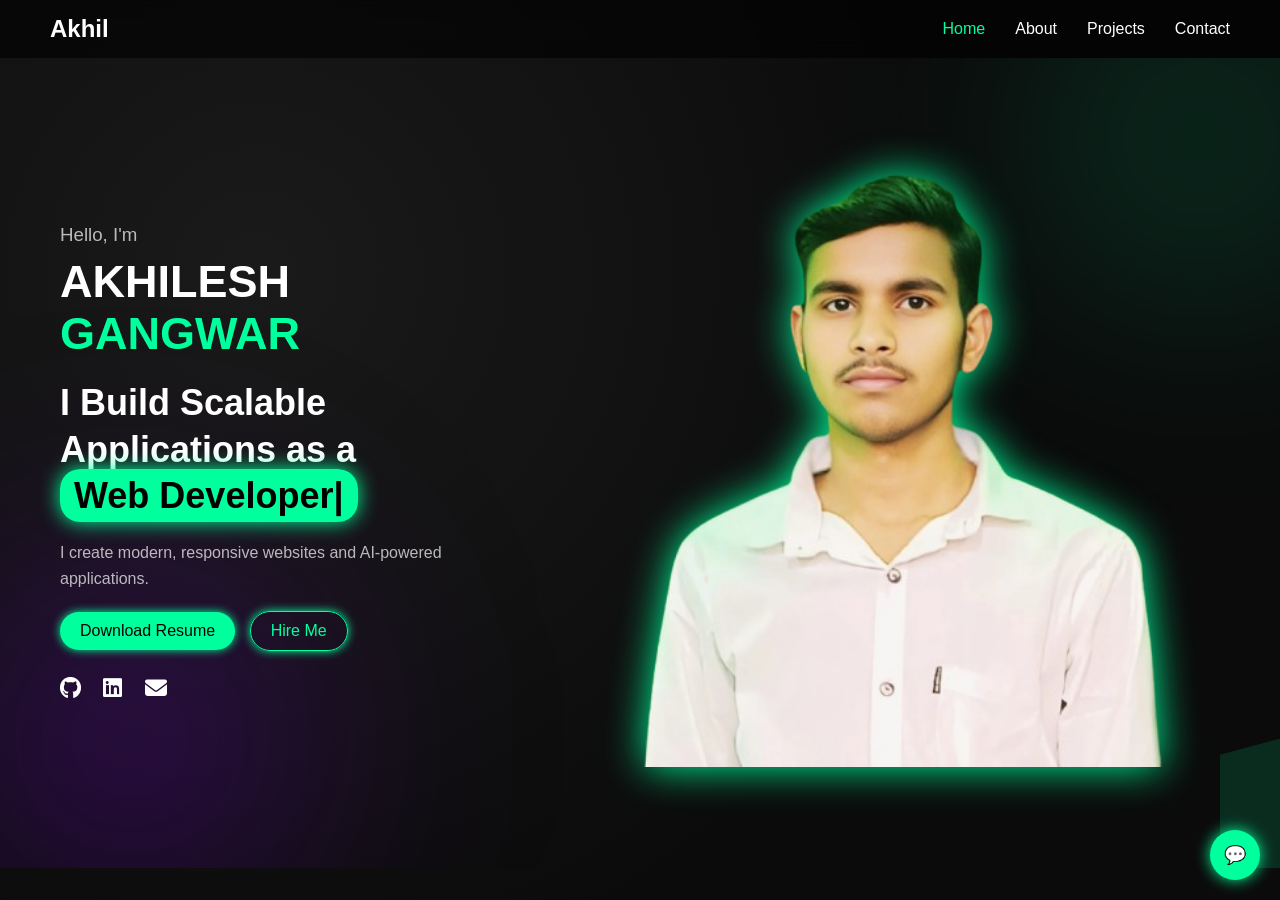
==== index.html @ a75d5418 "Add files via upload" ====
<!DOCTYPE html>
<html lang="en">
<head>
  <meta charset="UTF-8">
  <title>Akhil Portfolio</title>
  <meta name="viewport" content="width=device-width, initial-scale=1.0">

  <!-- Icons -->
  <link rel="stylesheet" href="https://cdnjs.cloudflare.com/ajax/libs/font-awesome/6.5.0/css/all.min.css">

  <link rel="stylesheet" href="style.css">
</head>
<body>

<!-- NAVBAR -->
<nav id="navbar">
  <h2 class="logo">Akhil</h2>

  <ul id="nav-links">
    <li><a href="index.html" class="nav-link active">Home</a></li>
    <li><a href="About.html" class="nav-link">About</a></li>
    <li><a href="projects.html" class="nav-link">Projects</a></li>
    <li><a href="contact.html" class="nav-link">Contact</a></li>
  </ul>

  <!-- Mobile Menu -->
  <div class="menu-toggle" onclick="toggleMenu()">
    ☰
  </div>
</nav>


<!-- HERO -->
<section class="hero">

  <div class="left">
    <h3>Hello, I'm</h3>
    <h1>AKHILESH <span>GANGWAR</span></h1>

    <h2>
      I Build Scalable Applications as a <br>
      <span class="highlight typing"></span>
    </h2>

    <p>
      I create modern, responsive websites and AI-powered applications.
    </p>

    <!-- Buttons -->
    <div class="buttons">
      <a href="#" class="btn">Download Resume</a>
      <a href="#" class="btn outline">Hire Me</a>
    </div>

    <!-- Icons -->
    <div class="icons">
      <a href="https://github.com/Akhil-Techhub"><i class="fab fa-github"></i></a>
      <a href="https://www.linkedin.com/in/akhilesh-gangwar-0749462a2"><i class="fab fa-linkedin"></i></a>
      <a href="mailto:akhil.techhub@gmail.com"><i class="fas fa-envelope"></i></a>
    </div>
  </div>

  <!-- RIGHT IMAGE -->
  <div class="right">
    <img src="Image.png" alt="Akhil">

  <!-- Wave SVG -->
  <svg class="wave" viewBox="0 0 1440 320">
    <path fill="#00ff9d22" d="M0,192L80,170.7C160,149,320,107,480,112C640,117,800,171,960,186.7C1120,203,1280,181,1360,170.7L1440,160V320H0Z"></path>
  </svg>

</section>

<!-- CHAT BUTTON -->
<div class="chat-toggle" onclick="toggleChat()">💬</div>

<!-- CHAT BOX -->
<div class="chat-box" id="chatBox">
  <div class="chat-header">
    AI Assistant
    <span onclick="toggleChat()">✖</span>
  </div>

  <div class="chat-body" id="chatBody">
    <p>Hello! Ask me anything 👋</p>
  </div>

  <div class="chat-input">
    <input type="text" id="userInput" placeholder="Type message...">
    <button onclick="sendMessage()">➤</button>
  </div>
</div>

<script src="script.js"></script>
</body>
</html>
---- style.css ----
* {
  margin: 0;
  padding: 0;
  box-sizing: border-box;
  font-family: 'Poppins', sans-serif;
}

/* BODY BACKGROUND (Exact Style) */
body {
  color: white;
  background: radial-gradient(circle at 20% 30%, #1a1a1a, #0b0b0b 60%),
              linear-gradient(120deg, #0b0b0b, #111);
  min-height: 100vh;
  overflow-x: hidden;
}

/* NAVBAR */
/* NAVBAR */
#navbar {
  position: sticky;
  top: 0;
  z-index: 1000;

  display: flex;
  justify-content: space-between;
  align-items: center;

  padding: 15px 50px;

  backdrop-filter: blur(10px);
  background: rgba(0, 0, 0, 0.6);
}

/* LINKS */
#nav-links {
  display: flex;
  gap: 30px;
  list-style: none;
}

.nav-link {
  text-decoration: none;
  color: white;
  position: relative;
  transition: 0.3s;
}

/* Hover underline */
.nav-link::after {
  content: "";
  position: absolute;
  width: 0%;
  height: 2px;
  background: #00ff9d;
  left: 0;
  bottom: -5px;
  transition: 0.3s;
}

.nav-link:hover::after {
  width: 100%;
}

/* ACTIVE LINK */
.nav-link.active {
  color: #00ff9d;
}

/* MOBILE MENU */
.menu-toggle {
  display: none;
  font-size: 24px;
  cursor: pointer;
}

/* MOBILE */
@media (max-width: 768px) {
  #nav-links {
    position: absolute;
    top: 60px;
    right: 0;
    background: #111;
    flex-direction: column;
    width: 200px;
    display: none;
    padding: 20px;
  }

  #nav-links.show {
    display: flex;
  }

  .menu-toggle {
    display: block;
  }
}

/* HERO SECTION */
.hero {
  position: relative;
  height: 90vh;
  display: flex;
  align-items: center;
  padding: 60px;
  overflow: hidden;
}

/* LEFT TEXT */
.left {
  max-width: 600px;
  z-index: 2;
}

.left h3 {
  font-weight: 400;
  opacity: 0.7;
}

.left h1 {
  font-size: 45px;
  margin: 10px 0;
}

.left h1 span {
  color: #00ff9d;
}

.left h2 {
  font-size: 36px;
  line-height: 1.3;
  margin: 20px 0;
}

/* HIGHLIGHT TEXT */
.highlight {
  background: #00ff9d;
  color: black;
  padding: 6px 14px;
  border-radius: 20px;
  box-shadow: 0 0 20px #00ff9d;
}

/* DESCRIPTION */
.left p {
  opacity: 0.7;
  margin-top: 10px;
  line-height: 1.6;
}

/* SOCIAL ICONS */
.icons {
  margin-top: 25px;
}

.icons a {
  color: white;
  margin-right: 18px;
  font-size: 22px;
  transition: 0.3s;
}

.icons a:hover {
  color: #00ff9d;
  transform: scale(1.2);
}

/* GLOW EFFECTS */
.hero::before {
  content: "";
  position: absolute;
  width: 500px;
  height: 500px;
  background: radial-gradient(circle, rgba(140, 0, 255, 0.4), transparent 70%);
  bottom: -120px;
  left: -120px;
  filter: blur(120px);
}

.hero::after {
  content: "";
  position: absolute;
  width: 400px;
  height: 400px;
  background: radial-gradient(circle, rgba(0, 255, 157, 0.3), transparent 70%);
  top: -120px;
  right: -120px;
  filter: blur(120px);
}
.hero {
  display: flex;
  justify-content: space-between;
  align-items: center;
}

.right img {
  width: 700px;
  border-radius: 20px;
  filter: drop-shadow(0 0 20px #00ff9d);
}
.right img:hover {
  transform: scale(1.05);
}

@media (max-width: 768px) {
  .hero {
    flex-direction: column;
    text-align: center;
  }

  .right img {
    margin-top: 20px;
  }
}

/* CHAT BUTTON */
.chat-toggle {
  position: fixed;
  bottom: 20px;
  right: 20px;
  background: #00ff9d;
  color: black;
  padding: 14px;
  border-radius: 50%;
  cursor: pointer;
  font-size: 18px;
  box-shadow: 0 0 15px #00ff9d;
  transition: 0.3s;
}

.chat-toggle:hover {
  transform: scale(1.1);
}

/* CHAT BOX */
.chat-box {
  position: fixed;
  right: 20px;
  bottom: 80px;
  width: 320px;
  background: #121212;
  border-radius: 15px;
  display: none;
  overflow: hidden;
  box-shadow: 0 0 25px rgba(0, 255, 157, 0.2);
}

/* CHAT HEADER */
.chat-header {
  background: #00ff9d;
  color: black;
  padding: 12px;
  display: flex;
  justify-content: space-between;
  font-weight: bold;
}

/* CHAT BODY */
.chat-body {
  padding: 15px;
}

.chat-body p {
  margin-bottom: 10px;
  opacity: 0.8;
}

.chat-body button {
  margin: 5px 5px 0 0;
  padding: 6px 12px;
  background: #00ff9d;
  border: none;
  border-radius: 10px;
  cursor: pointer;
  transition: 0.3s;
}

.chat-body button:hover {
  background: #00cc7a;
}

/* CHAT INPUT */
.chat-input {
  display: flex;
  border-top: 1px solid #333;
}

.chat-input input {
  flex: 1;
  padding: 10px;
  border: none;
  background: #0b0b0b;
  color: white;
  outline: none;
}

.chat-input button {
  background: #00ff9d;
  border: none;
  padding: 10px 14px;
  cursor: pointer;
}

/* RESPONSIVE */
@media (max-width: 768px) {
  nav {
    padding: 20px;
  }

  .hero {
    padding: 20px;
  }

  .left h1 {
    font-size: 30px;
  }

  .left h2 {
    font-size: 24px;
  }
}
/* Buttons */
.buttons {
  margin-top: 20px;
}

.btn {
  display: inline-block;
  padding: 10px 20px;
  background: #00ff9d;
  color: black;
  border-radius: 25px;
  text-decoration: none;
  margin-right: 10px;
  box-shadow: 0 0 10px #00ff9d;
}

.btn.outline {
  background: transparent;
  border: 1px solid #00ff9d;
  color: #00ff9d;
}

/* Typing cursor */
.typing::after {
  content: "|";
  animation: blink 1s infinite;
}

@keyframes blink {
  50% { opacity: 0; }
}

/* Wave */
.wave {
  position: absolute;
  bottom: 0;
  width: 100%;
}
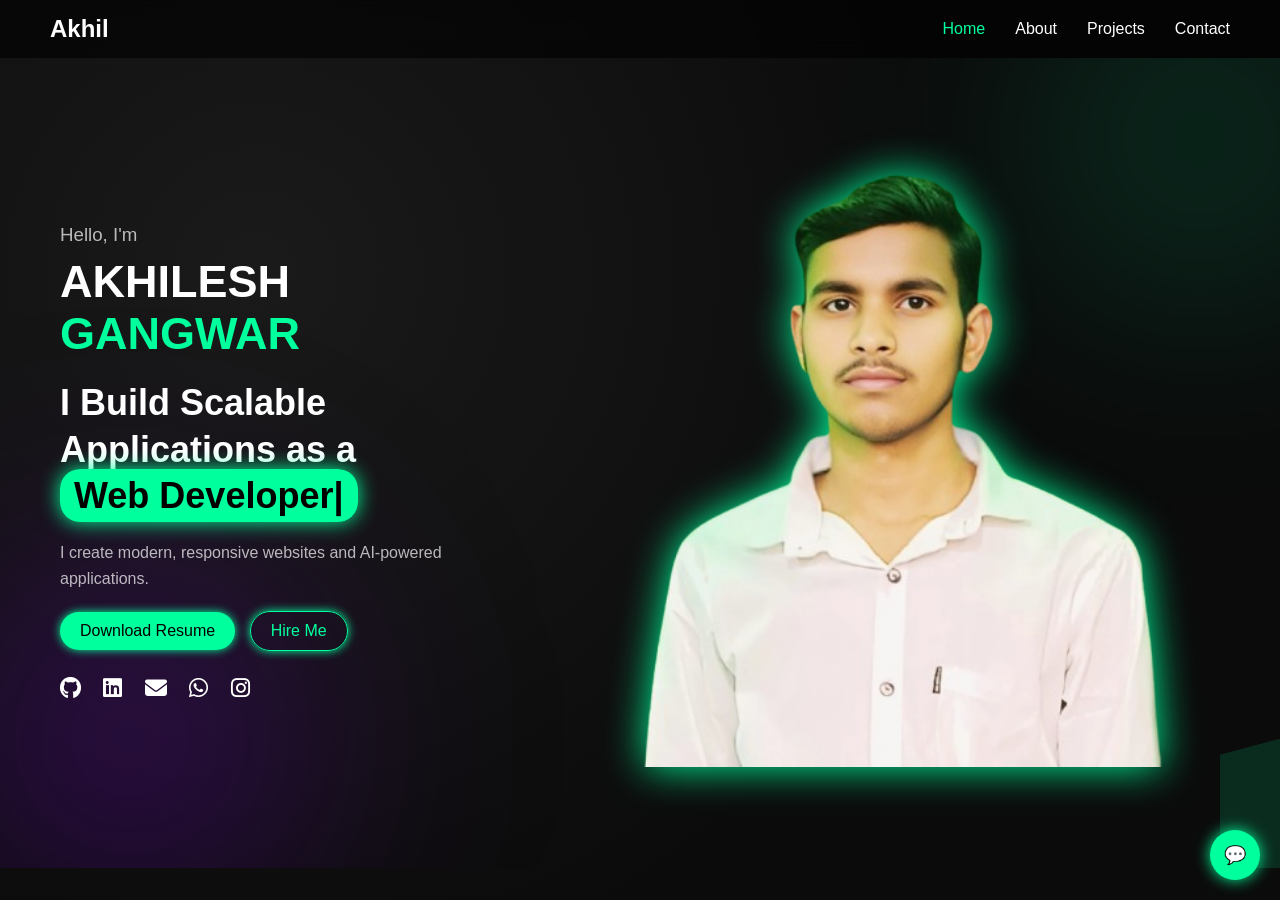
==== commit bc81a836: "Revise index.html with new links and button updates Updated social media links and modified button a" ====
--- a/index.html
+++ b/index.html
@@ -48,8 +48,8 @@
 
     <!-- Buttons -->
     <div class="buttons">
-      <a href="#" class="btn">Download Resume</a>
-      <a href="#" class="btn outline">Hire Me</a>
+      <a href="Resume.pdf" class="btn">Download Resume</a>
+      <a href="contact.html" class="btn outline">Hire Me</a>
     </div>
 
     <!-- Icons -->
@@ -57,6 +57,8 @@
       <a href="https://github.com/Akhil-Techhub"><i class="fab fa-github"></i></a>
       <a href="https://www.linkedin.com/in/akhilesh-gangwar-0749462a2"><i class="fab fa-linkedin"></i></a>
       <a href="mailto:akhil.techhub@gmail.com"><i class="fas fa-envelope"></i></a>
+      <a href="https://wa.me/917900385975" target="_blank"><i class="fab fa-whatsapp"></i></a>
+      <a href="https://instagram.com/akhil.techhub/" target="_blank"><i class="fab fa-instagram"></i></a>
     </div>
   </div>
 
@@ -93,4 +95,4 @@
 
 <script src="script.js"></script>
 </body>
-</html>+</html>
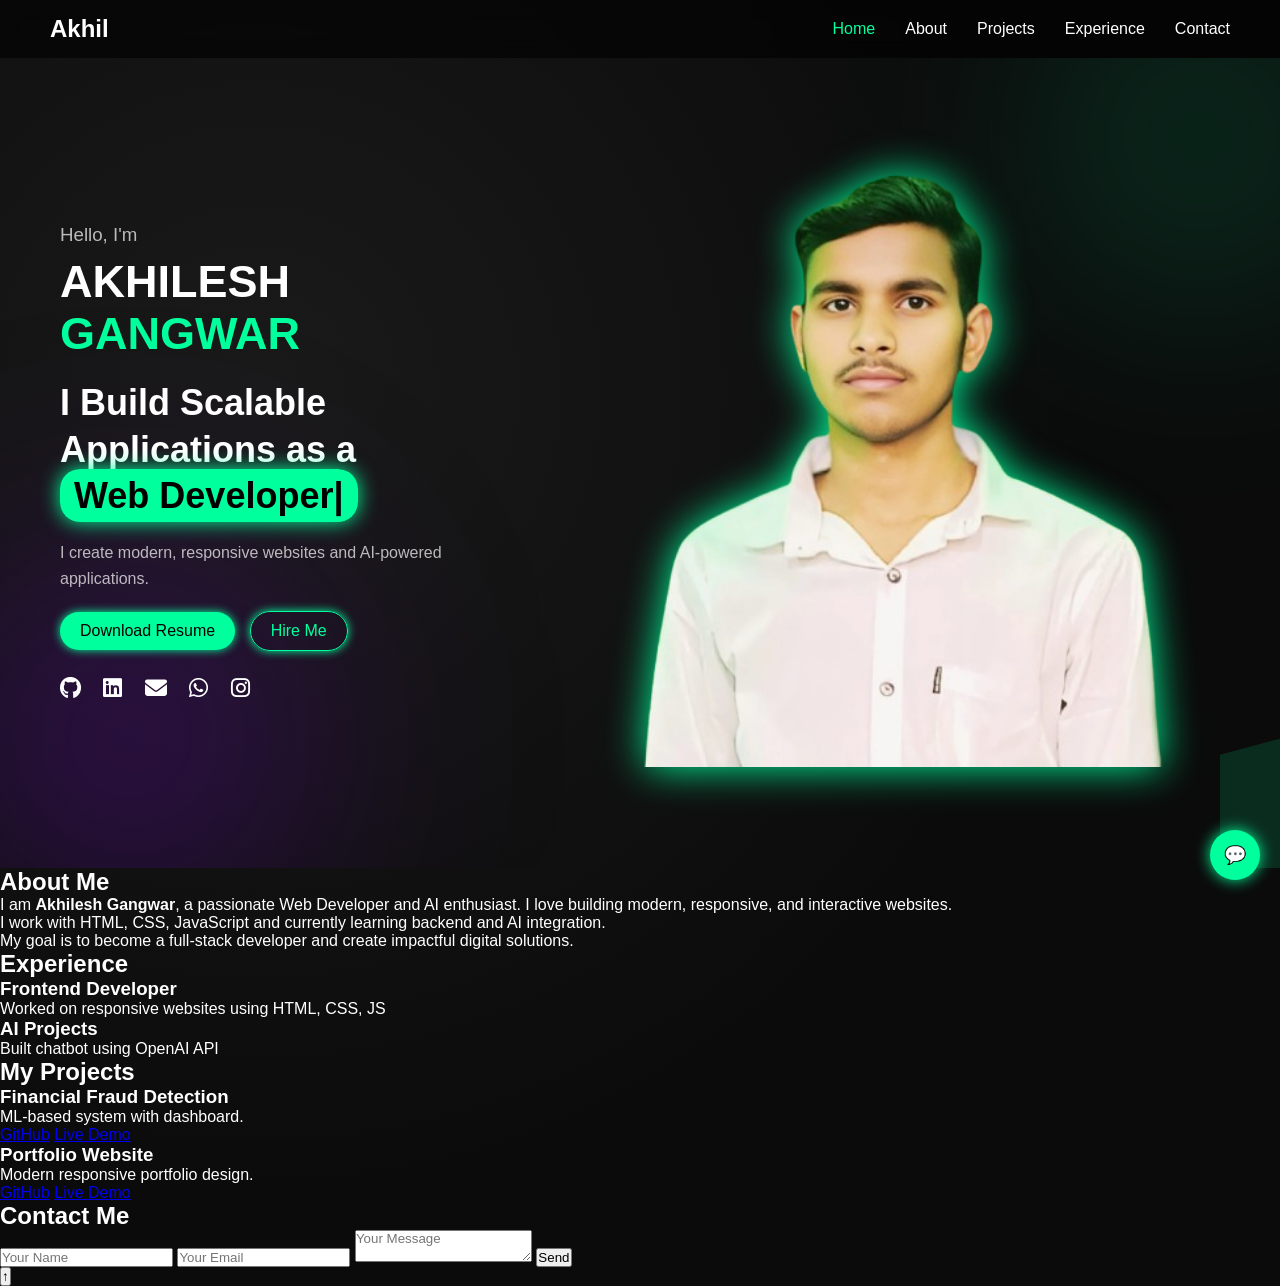
==== commit 7f4d90da: "Refactor index.html structure and navigation links" ====
--- a/index.html
+++ b/index.html
@@ -17,10 +17,12 @@
   <h2 class="logo">Akhil</h2>
 
   <ul id="nav-links">
-    <li><a href="index.html" class="nav-link active">Home</a></li>
-    <li><a href="About.html" class="nav-link">About</a></li>
-    <li><a href="projects.html" class="nav-link">Projects</a></li>
-    <li><a href="contact.html" class="nav-link">Contact</a></li>
+      <li><a href="#home" class="nav-link active">Home</a></li>
+    <li><a href="#about" class="nav-link">About</a></li>
+    <li><a href="#projects" class="nav-link">Projects</a></li>
+    <li><a href="#experience" class="nav-link">Experience</a></li>
+    <li><a href="#contact" class="nav-link">Contact</a></li>
+     
   </ul>
 
   <!-- Mobile Menu -->
@@ -31,7 +33,7 @@
 
 
 <!-- HERO -->
-<section class="hero">
+<section id="home" class="hero">
 
   <div class="left">
     <h3>Hello, I'm</h3>
@@ -45,11 +47,11 @@
     <p>
       I create modern, responsive websites and AI-powered applications.
     </p>
-
+   
     <!-- Buttons -->
     <div class="buttons">
       <a href="Resume.pdf" class="btn">Download Resume</a>
-      <a href="contact.html" class="btn outline">Hire Me</a>
+      <a href="mailto:akhil.techhub@gmail.com" class="btn outline">Hire Me</a>
     </div>
 
     <!-- Icons -->
@@ -70,8 +72,95 @@
   <svg class="wave" viewBox="0 0 1440 320">
     <path fill="#00ff9d22" d="M0,192L80,170.7C160,149,320,107,480,112C640,117,800,171,960,186.7C1120,203,1280,181,1360,170.7L1440,160V320H0Z"></path>
   </svg>
+  
+</section>
+
+<!-- ================= ABOUT ================= -->
+<section id="about" class="section">
+  <h1>About Me</h1>
+
+  <div class="about-container">
+    <div class="about-text">
+      <p>
+        I am <strong>Akhilesh Gangwar</strong>, a passionate Web Developer and AI enthusiast.
+        I love building modern, responsive, and interactive websites.
+      </p>
+
+      <p>
+        I work with HTML, CSS, JavaScript and currently learning backend and AI integration.
+      </p>
+
+      <p>
+        My goal is to become a full-stack developer and create impactful digital solutions.
+      </p>
+    </div>
+  </div>
+</section>
+
+<!-- ================= EXPERIENCE ================= -->
+<section id="experience" class="section">
+  <h1>Experience</h1>
+  <div class="card">
+    <h3>Frontend Developer</h3>
+    <p>Worked on responsive websites using HTML, CSS, JS</p>
+  </div>
+
+  <div class="card">
+    <h3>AI Projects</h3>
+    <p>Built chatbot using OpenAI API</p>
+  </div>
+</section>
+
+<section id="projects" class="section">
+
+    <h2>My Projects  </h2>
+
+    <div class="projects">
+
+        <!-- PROJECT 1 -->
+        <div class="card">
+            <h3>Financial Fraud Detection</h3>
+            <p>ML-based system with dashboard.</p>
+
+            <div class="project-links">
+                <a href="#">GitHub</a>
+                <a href="#">Live Demo</a>
+            </div>
+        </div>
+
+        <!-- PROJECT 2 -->
+        <div class="card">
+            <h3>Portfolio Website</h3>
+            <p>Modern responsive portfolio design.</p>
+
+            <div class="project-links">
+                <a href="#">GitHub</a>
+                <a href="#">Live Demo</a>
+            </div>
+        </div>
+
+    </div>
 
 </section>
+
+  </div>
+</section>
+
+<!-- ================= CONTACT ================= -->
+<section id="contact" class="section">
+  <h1>Contact Me</h1>
+
+  <form>
+    <input type="text" placeholder="Your Name" required>
+    <input type="email" placeholder="Your Email" required>
+    <textarea placeholder="Your Message"></textarea>
+    <button type="submit">Send</button>
+  </form>
+
+</section>
+
+<!-- ================= SCROLL BUTTON ================= -->
+<button id="scrollTopBtn">↑</button>
 
 <!-- CHAT BUTTON -->
 <div class="chat-toggle" onclick="toggleChat()">💬</div>
@@ -93,6 +182,7 @@
   </div>
 </div>
 
+
 <script src="script.js"></script>
 </body>
 </html>
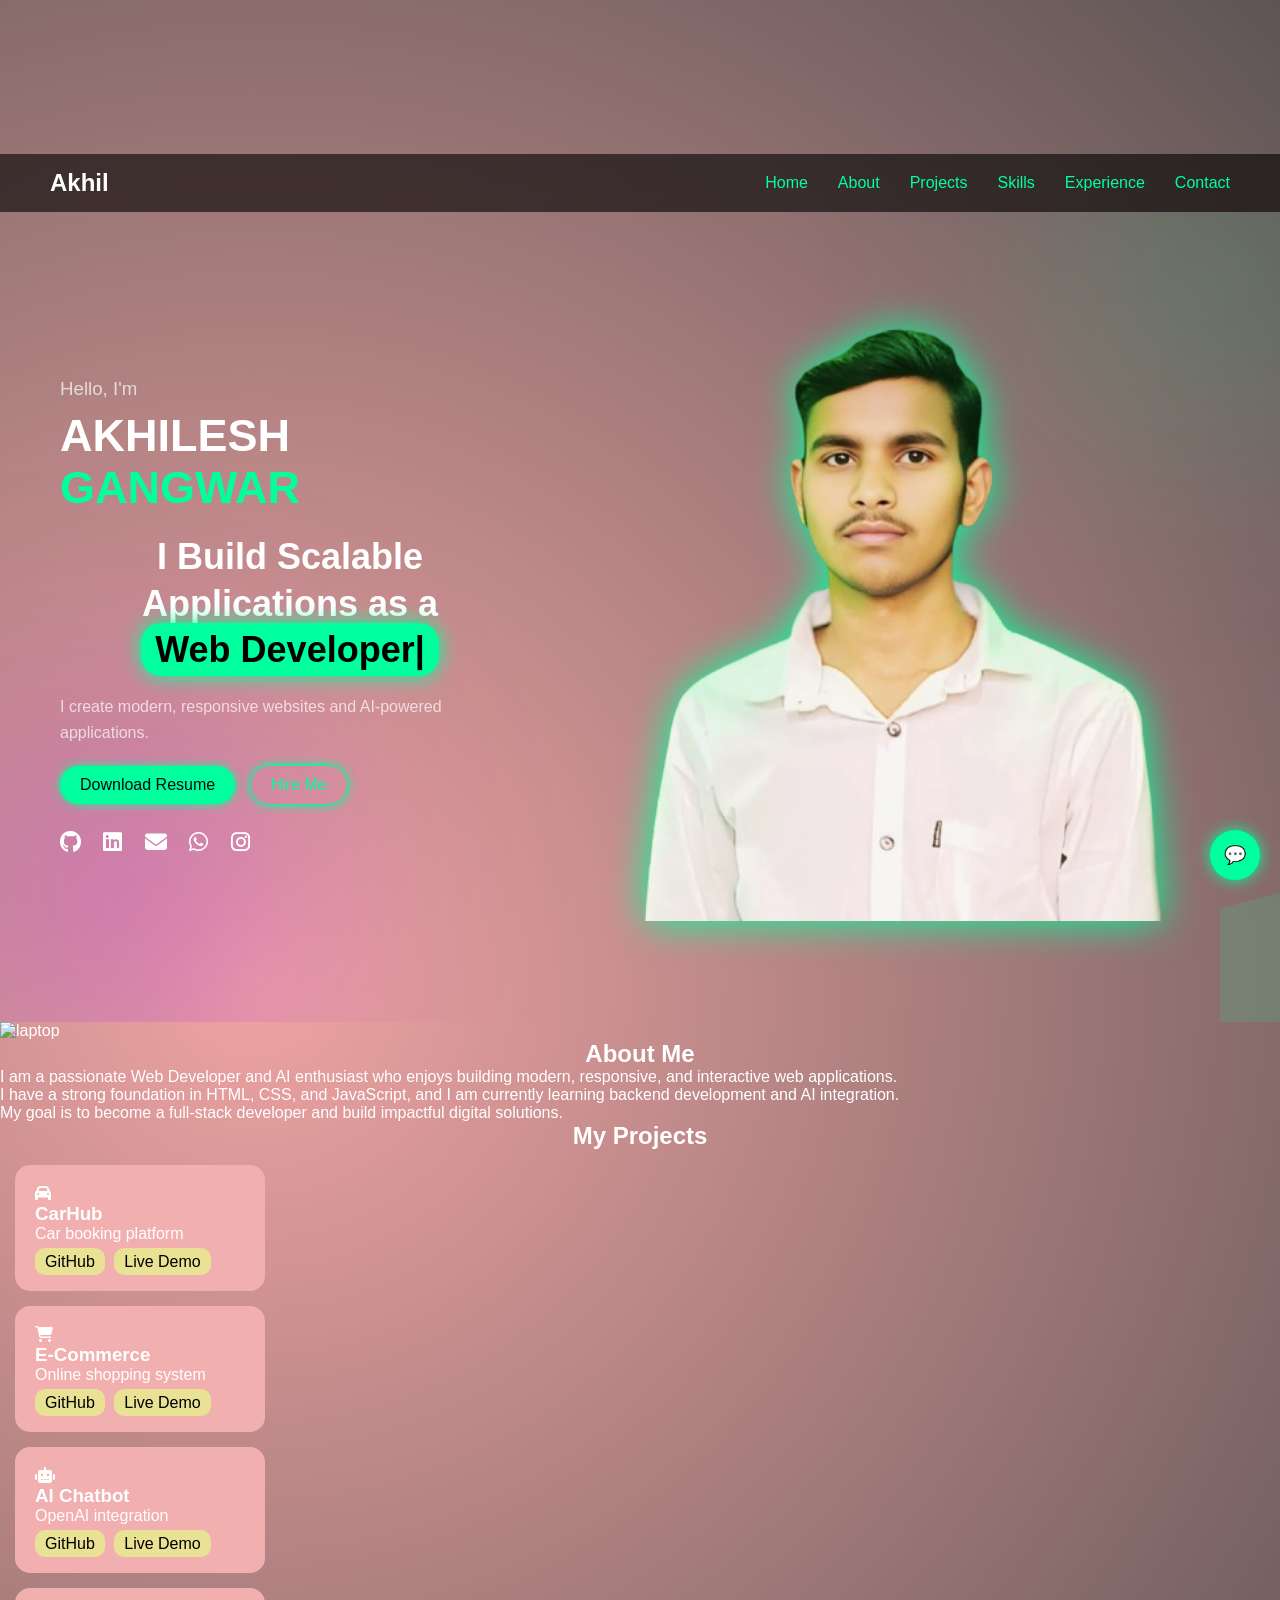
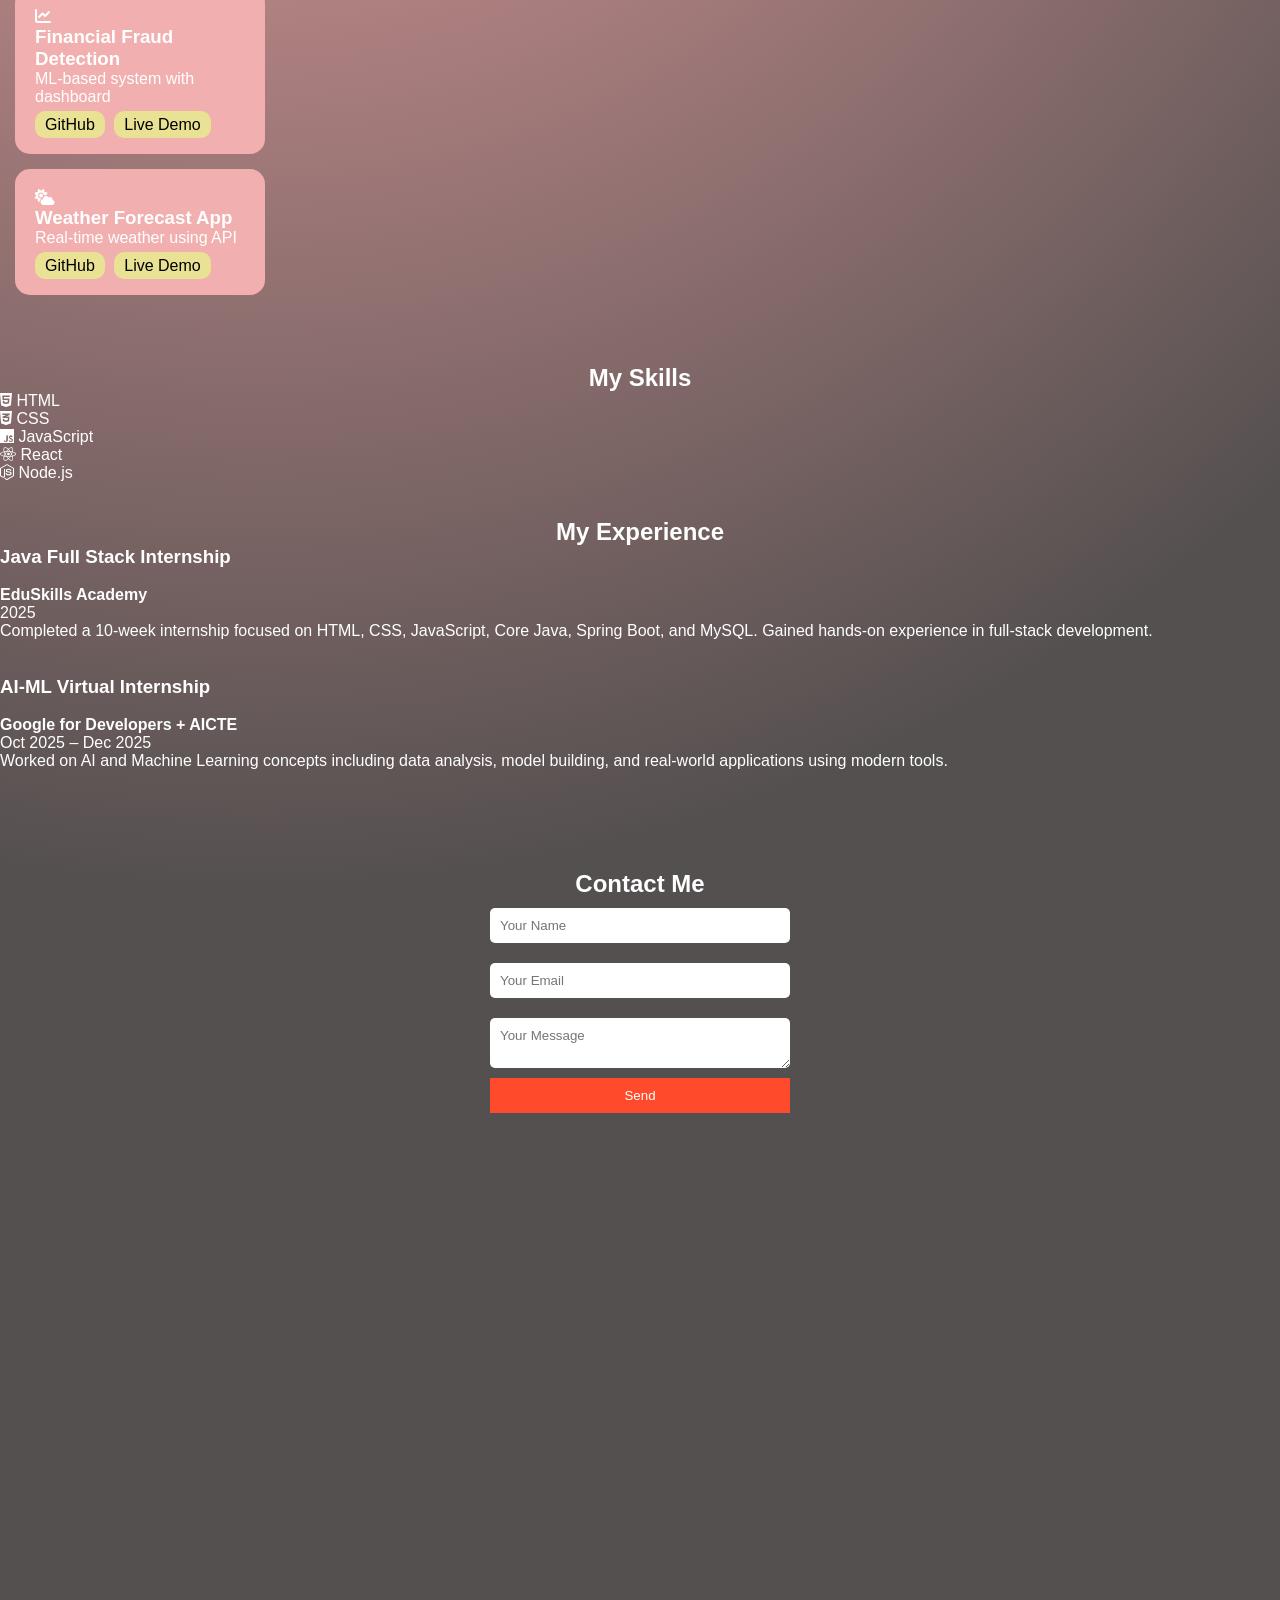
==== commit 40252915: "Revamp index.html with new layout and sections Updated the portfolio page with new content and struc" ====
--- a/index.html
+++ b/index.html
@@ -1,16 +1,21 @@
 <!DOCTYPE html>
 <html lang="en">
 <head>
-  <meta charset="UTF-8">
-  <title>Akhil Portfolio</title>
-  <meta name="viewport" content="width=device-width, initial-scale=1.0">
-
-  <!-- Icons -->
-  <link rel="stylesheet" href="https://cdnjs.cloudflare.com/ajax/libs/font-awesome/6.5.0/css/all.min.css">
-
-  <link rel="stylesheet" href="style.css">
+<meta charset="UTF-8">
+<meta name="viewport" content="width=device-width, initial-scale=1.0">
+<title>Akhilesh Gangwar</title>
+
+<link rel="stylesheet" href="style.css">
+
+<!-- Icons -->
+<link href="https://cdnjs.cloudflare.com/ajax/libs/font-awesome/6.5.0/css/all.min.css" rel="stylesheet">
+
 </head>
+
 <body>
+
+<!-- 🔥 Background -->
+<canvas id="bg"></canvas>
 
 <!-- NAVBAR -->
 <nav id="navbar">
@@ -20,6 +25,7 @@
       <li><a href="#home" class="nav-link active">Home</a></li>
     <li><a href="#about" class="nav-link">About</a></li>
     <li><a href="#projects" class="nav-link">Projects</a></li>
+    <li><a href="#skills" class="nav-link">Skills</a></li>
     <li><a href="#experience" class="nav-link">Experience</a></li>
     <li><a href="#contact" class="nav-link">Contact</a></li>
      
@@ -76,77 +82,178 @@
 </section>
 
 <!-- ================= ABOUT ================= -->
-<section id="about" class="section">
-  <h1>About Me</h1>
-
-  <div class="about-container">
-    <div class="about-text">
+<section id="about" class="about-section">
+
+  <!-- LEFT SIDE -->
+  <div class="about-left">
+    <img src="laptop.webp" alt="laptop">
+  </div>
+
+  <!-- RIGHT SIDE -->
+  <div class="about-right">
+    <h2>About Me</h2>
+
+    <p>
+      I am a passionate Web Developer and AI enthusiast who enjoys building modern,
+      responsive, and interactive web applications.
+    </p>
+
+    <p>
+      I have a strong foundation in HTML, CSS, and JavaScript, and I am currently
+      learning backend development and AI integration.
+    </p>
+
+    <p>
+      My goal is to become a full-stack developer and build impactful digital solutions.
+    </p>
+  </div>
+
+</section>
+  
+  
+
+<!-- 🔹 PROJECTS -->
+<section id="projects">
+  <h2>My Projects</h2>
+
+  <div class="cards">
+
+    <!-- PROJECT 1 -->
+    <div class="card">
+      <i class="fas fa-car"></i>
+      <h3>CarHub</h3>
+      <p>Car booking platform</p>
+      <div class="project-links">
+        <a href="#">GitHub</a>
+        <a href="#">Live Demo</a>
+      </div>
+    </div>
+
+    <!-- PROJECT 2 -->
+    <div class="card">
+      <i class="fas fa-shopping-cart"></i>
+      <h3>E-Commerce</h3>
+      <p>Online shopping system</p>
+      <div class="project-links">
+        <a href="#">GitHub</a>
+        <a href="#">Live Demo</a>
+      </div>
+    </div>
+
+    <!-- PROJECT 3 -->
+    <div class="card">
+      <i class="fas fa-robot"></i>
+      <h3>AI Chatbot</h3>
+      <p>OpenAI integration</p>
+      <div class="project-links">
+        <a href="#">GitHub</a>
+        <a href="#">Live Demo</a>
+      </div>
+    </div>
+
+    <!-- PROJECT 4 -->
+    <div class="card">
+      <i class="fas fa-chart-line"></i>
+      <h3>Financial Fraud Detection</h3>
+      <p>ML-based system with dashboard</p>
+      <div class="project-links">
+        <a href="#">GitHub</a>
+        <a href="#">Live Demo</a>
+      </div>
+    </div>
+
+
+    <!-- PROJECT 5 -->
+    <div class="card">
+      <i class="fas fa-cloud-sun"></i>
+      <h3>Weather Forecast App</h3>
+      <p>Real-time weather using API</p>
+      <div class="project-links">
+        <a href="https://github.com/ohiocodehunter/skycast">GitHub</a>
+        <a href="https://skycast-och.netlify.app/">Live Demo</a>
+      </div>
+    </div>
+
+  </div>
+</section>
+<br>
+<br>
+<br>
+
+<!-- 🔹 SKILLS -->
+<section id="skills">
+  <h2>My Skills</h2>
+
+  <div class="skills">
+
+    <div class="skill">
+      <i class="fab fa-html5"></i>
+      <span>HTML</span>
+    </div>
+
+    <div class="skill">
+      <i class="fab fa-css3-alt"></i>
+      <span>CSS</span>
+    </div>
+
+    <div class="skill">
+      <i class="fab fa-js"></i>
+      <span>JavaScript</span>
+    </div>
+
+    <div class="skill">
+      <i class="fab fa-react"></i>
+      <span>React</span>
+    </div>
+
+    <div class="skill">
+      <i class="fab fa-node-js"></i>
+      <span>Node.js</span>
+    </div>
+
+  </div>
+</section>
+<br>  
+<br>
+<!-- 🔹 EXPERIENCE -->
+<section id="experience">
+  <h2>My Experience</h2>
+
+  <div class="timeline">
+
+    <!-- EXPERIENCE 1 -->
+    <div class="timeline-item">
+      <h3>Java Full Stack Internship</h3>
+      <br>
+      <p><strong>EduSkills Academy</strong></p>
+      <span>2025</span>
+
       <p>
-        I am <strong>Akhilesh Gangwar</strong>, a passionate Web Developer and AI enthusiast.
-        I love building modern, responsive, and interactive websites.
+        Completed a 10-week internship focused on HTML, CSS, JavaScript, Core Java,
+        Spring Boot, and MySQL. Gained hands-on experience in full-stack development.
       </p>
 
+    </div>
+      <br>
+      <br>
+    <!-- EXPERIENCE 2 -->
+    <div class="timeline-item">
+      <h3>AI-ML Virtual Internship</h3><br>
+      <p><strong>Google for Developers + AICTE</strong></p>
+      <span>Oct 2025 – Dec 2025</span>
+
       <p>
-        I work with HTML, CSS, JavaScript and currently learning backend and AI integration.
+        Worked on AI and Machine Learning concepts including data analysis,
+        model building, and real-world applications using modern tools.
       </p>
 
-      <p>
-        My goal is to become a full-stack developer and create impactful digital solutions.
-      </p>
-    </div>
-  </div>
-</section>
-
-<!-- ================= EXPERIENCE ================= -->
-<section id="experience" class="section">
-  <h1>Experience</h1>
-  <div class="card">
-    <h3>Frontend Developer</h3>
-    <p>Worked on responsive websites using HTML, CSS, JS</p>
-  </div>
-
-  <div class="card">
-    <h3>AI Projects</h3>
-    <p>Built chatbot using OpenAI API</p>
-  </div>
-</section>
-
-<section id="projects" class="section">
-
-    <h2>My Projects  </h2>
-
-    <div class="projects">
-
-        <!-- PROJECT 1 -->
-        <div class="card">
-            <h3>Financial Fraud Detection</h3>
-            <p>ML-based system with dashboard.</p>
-
-            <div class="project-links">
-                <a href="#">GitHub</a>
-                <a href="#">Live Demo</a>
-            </div>
-        </div>
-
-        <!-- PROJECT 2 -->
-        <div class="card">
-            <h3>Portfolio Website</h3>
-            <p>Modern responsive portfolio design.</p>
-
-            <div class="project-links">
-                <a href="#">GitHub</a>
-                <a href="#">Live Demo</a>
-            </div>
-        </div>
-
-    </div>
-
-</section>
-
-  </div>
-</section>
-
-<!-- ================= CONTACT ================= -->
+
+    </div>
+
+  </div>
+</section>
+
+<!-- 🔹 CONTACT -->
 <section id="contact" class="section">
   <h1>Contact Me</h1>
 
@@ -159,9 +266,6 @@
 
 </section>
 
-<!-- ================= SCROLL BUTTON ================= -->
-<button id="scrollTopBtn">↑</button>
-
 <!-- CHAT BUTTON -->
 <div class="chat-toggle" onclick="toggleChat()">💬</div>
 
@@ -182,6 +286,8 @@
   </div>
 </div>
 
+<!-- ================= SCROLL BUTTON ================= -->
+<button id="scrollTopBtn">↑</button>
 
 <script src="script.js"></script>
 </body>
--- a/style.css
+++ b/style.css
@@ -6,14 +6,18 @@
   font-family: 'Poppins', sans-serif;
 }
 
+
 /* BODY BACKGROUND (Exact Style) */
 body {
   color: white;
-  background: radial-gradient(circle at 20% 30%, #1a1a1a, #0b0b0b 60%),
-              linear-gradient(120deg, #0b0b0b, #111);
+  background: radial-gradient(circle at 20% 30%, #efa3a3, #555050 60%),
+              linear-gradient(120deg, #e8a9a9, #ceaaaa);
   min-height: 100vh;
   overflow-x: hidden;
-}
+  scroll-behavior: smooth;
+}
+
+
 
 /* NAVBAR */
 /* NAVBAR */
@@ -328,7 +332,7 @@
   display: inline-block;
   padding: 10px 20px;
   background: #00ff9d;
-  color: black;
+  color: rgb(2, 10, 20);
   border-radius: 25px;
   text-decoration: none;
   margin-right: 10px;
@@ -356,4 +360,108 @@
   position: absolute;
   bottom: 0;
   width: 100%;
-}+}
+
+
+
+/* SECTIONS */
+.section {
+  height: 100vh;
+  padding: 100px 50px;
+  text-align: center;
+}
+
+/* CARDS */
+.card {
+  background: rgba(255,255,255,0.1);
+  padding: 20px;
+  margin: 15px;
+  border-radius: 10px;
+}
+
+/* PROJECT GRID */
+    .projects {
+  display: flex;
+  flex-wrap: wrap;
+  gap: 20px;
+}
+
+.card {
+  background: #f2afaf;
+  padding: 20px;
+  border-radius: 15px;
+  width: 250px;
+  transition: 0.3s;
+}
+
+.card:hover {
+  transform: translateY(-10px);
+  box-shadow: 0 0 20px #272f2c;
+}
+
+.project-links {
+  margin-top: 10px;
+}
+
+.project-links a {
+  text-decoration: none;
+  background: #e9e294;
+  color: black;
+  padding: 5px 10px;
+  border-radius: 10px;
+  margin-right: 5px;
+}
+
+h2 {
+  text-align: center;
+}
+
+/* CONTACT FORM */
+form {
+  display: flex;
+  flex-direction: column;
+  width: 300px;
+  margin: auto;
+}
+
+input, textarea {
+  margin: 10px 0;
+  padding: 10px;
+  border: none;
+  border-radius: 5px;
+}
+
+button {
+  padding: 10px;
+  background: #ff4b2b;
+  color: white;
+  border: none;
+  cursor: pointer;
+}
+
+/* ABOUT SECTION */
+.about-container {
+  max-width: 700px;
+  margin: auto;
+}
+
+.about-text {
+  background: rgba(255,255,255,0.1);
+  padding: 20px;
+  border-radius: 10px;
+  line-height: 1.6;
+}
+
+/* SCROLL BUTTON */
+#scrollTopBtn {
+  position: fixed;
+  bottom: 30px;
+  right: 30px;
+  background: #b65544;
+  color: white;
+  border: none;
+  padding: 12px 15px;
+  border-radius: 50%;
+  display: none;
+  cursor: pointer;
+}
